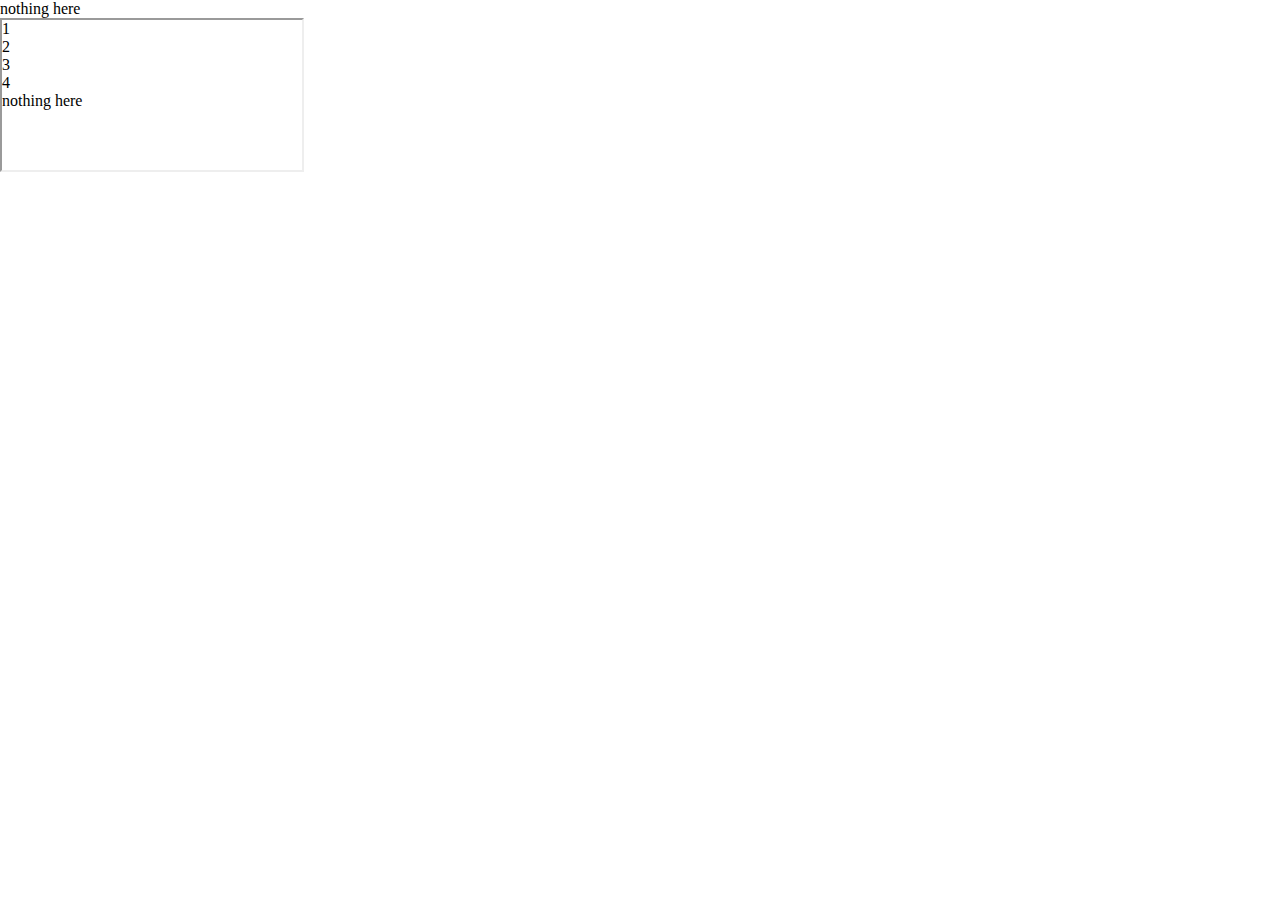
==== index.html @ 5c9a7772 "Update index.html" ====
<!DOCTYPE html>
<html>
<head>
	<title>kk</title>
	<meta name="viewport" content="width=device-width, initial-scale=1, shrink-to-fit=no">
	<link rel="stylesheet" type="text/css" href="/source/style.css">
</head>
<body>
nothing here
	<div class="header">
		<iframe src="/source/hop.html"></iframe>
	</div>
</body>
</html>
---- source/style.css ----
body{
  margin:0px;
}
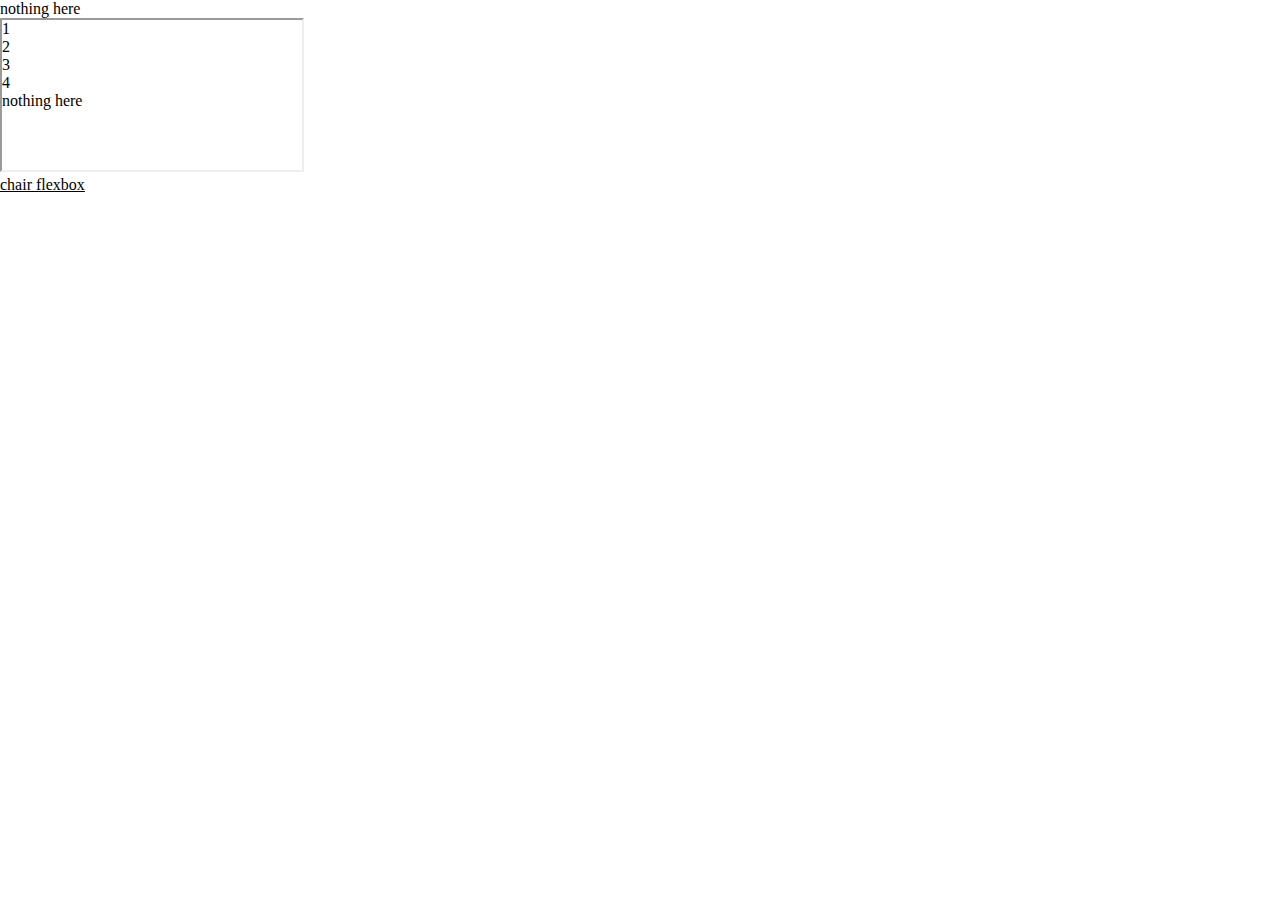
==== commit c2723fbf: "Update index.html" ====
--- a/index.html
+++ b/index.html
@@ -10,5 +10,6 @@
 	<div class="header">
 		<iframe src="/source/hop.html"></iframe>
 	</div>
+	<a href="https://amuname.github.io/figma_makets/super_chair.html">chair flexbox</a>
 </body>
 </html> 
--- a/source/style.css
+++ b/source/style.css
@@ -1,3 +1,7 @@
+*{
+  box-sizing:border-box;
+  color:black;
+}
 body{
   margin:0px;
 }
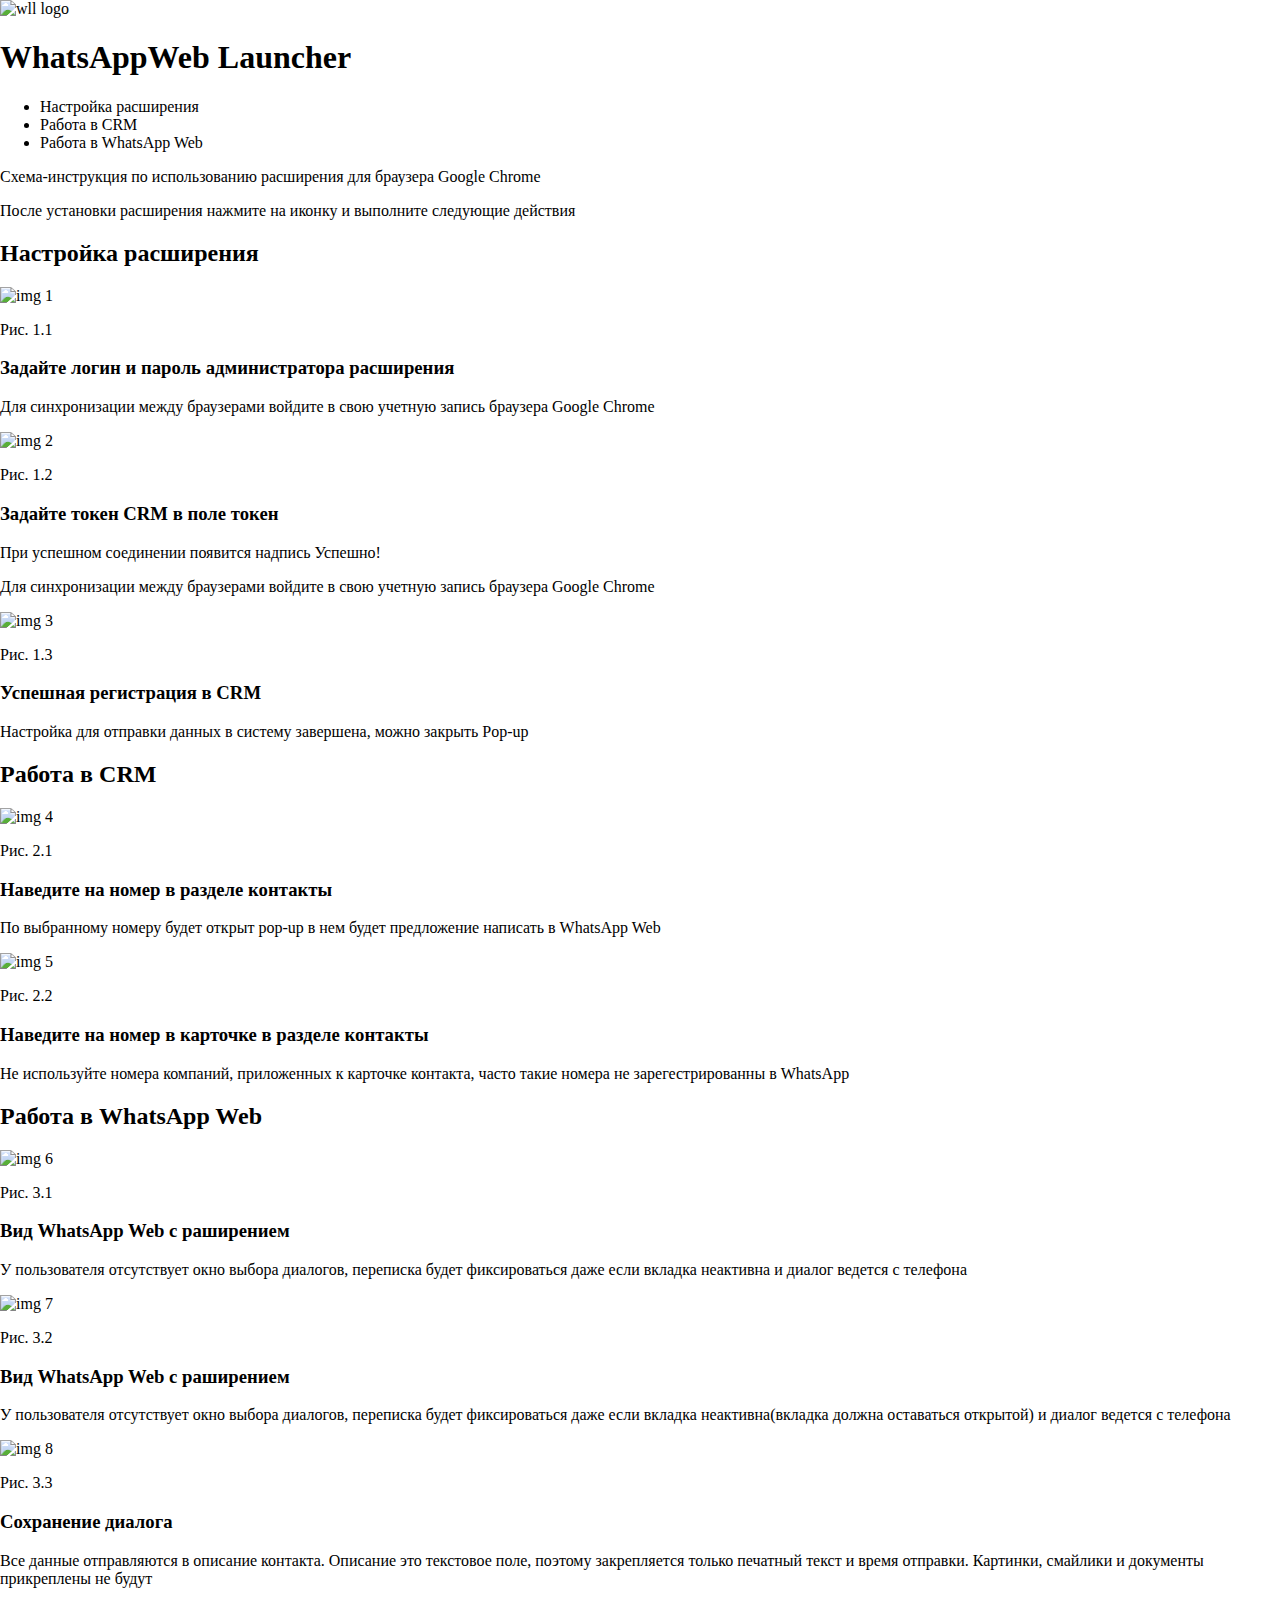
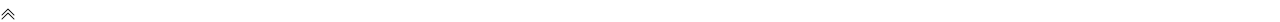
==== commit c2a9e87b: "Update index.html" ====
--- a/index.html
+++ b/index.html
@@ -1,15 +1,120 @@
 <!DOCTYPE html>
-<html>
+<html lang="ru">
 <head>
-	<title>kk</title>
-	<meta name="viewport" content="width=device-width, initial-scale=1, shrink-to-fit=no">
-	<link rel="stylesheet" type="text/css" href="/source/style.css">
+	<meta charset="UTF-8">
+	<meta name="viewport" content="width=device-width, initial-scale=1.0">
+	<title>WWL Manual</title>
+	<link rel="stylesheet" href="style.css">
+	<script src="script.js"></script>
+	<meta name="google-site-verification" content="xncTET_kudhDsgTc_poBBCs-qqYAIWMmEkUR-TT7Ugs" />
 </head>
 <body>
-nothing here
-	<div class="header">
-		<iframe src="/source/hop.html"></iframe>
+	<div class="img-cont">
+		<img src="icon.jpg" alt="wll logo">
 	</div>
-	<a href="https://amuname.github.io/figma_makets/super_chair.html">chair flexbox</a>
+	<h1>WhatsAppWeb Launcher</h1>
+	<ul>
+		<li onclick="toMenu(1);">Настройка расширения</li>
+		<li onclick="toMenu(2);">Работа в CRM</li>
+		<li onclick="toMenu(3);">Работа в WhatsApp Web</li>
+	</ul>
+	<p>
+		Схема-инструкция по использованию расширения для браузера Google Chrome
+	</p>
+	<p>
+		После установки расширения нажмите на иконку и выполните следующие действия
+	</p>
+	<h2 id="m1">Настройка расширения</h2>
+	<div class="scr">
+		<img src="scr1.PNG" alt="img 1">
+		<p>Рис. 1.1</p>
+		<h3>
+			Задайте логин и пароль администратора расширения
+		</h3>
+		<p>
+			Для синхронизации между браузерами войдите в свою учетную запись браузера Google Chrome
+		</p>
+	</div>
+	<div class="scr">
+		<img src="scr2.PNG" alt="img 2">
+		<p>Рис. 1.2</p>
+		<h3>
+			Задайте токен CRM в поле токен
+		</h3>
+		<p onclick="toSrc3();">
+			При успешном соединении появится надпись Успешно!
+		</p>
+		<p>
+			Для синхронизации между браузерами войдите в свою учетную запись браузера Google Chrome
+		</p>
+	</div>
+	<div class="scr">
+		<img src="scr3.PNG" alt="img 3">
+		<p id="scr3">Рис. 1.3</p>
+		<h3>
+			Успешная регистрация в CRM
+		</h3>
+		<p>
+			Настройка для отправки данных в систему завершена, можно закрыть Pop-up
+		</p>
+	</div>
+	<h2 id="m2">Работа в CRM</h2>
+	<div class="scr">
+		<img src="scr4.PNG" alt="img 4">
+		<p>Рис. 2.1</p>
+		<h3>
+			Наведите на номер в разделе контакты
+		</h3>
+		<p>
+			По выбранному номеру будет открыт pop-up в нем будет предложение написать в WhatsApp Web
+		</p>
+	</div>
+	<div class="scr">
+		<img src="scr5.PNG" alt="img 5">
+		<p>Рис. 2.2</p>
+		<h3>
+			Наведите на номер в карточке в разделе контакты
+		</h3>
+		<p>
+			Не используйте номера компаний, приложенных к карточке контакта, часто такие номера не зарегестрированны в WhatsApp
+		</p>
+	</div>
+	<h2 id="m3">Работа в WhatsApp Web</h2>
+	<div class="scr">
+		<img src="scr6.PNG" alt="img 6">
+		<p>Рис. 3.1</p>
+		<h3>
+			Вид WhatsApp Web с раширением
+		</h3>
+		<p>
+			У пользователя отсутствует окно выбора диалогов, переписка будет фиксироваться даже если вкладка неактивна и диалог ведется с телефона
+		</p>
+	</div>
+	<div class="scr">
+		<img src="scr7.PNG" alt="img 7">
+		<p>Рис. 3.2</p>
+		<h3>
+			Вид WhatsApp Web с раширением
+		</h3>
+		<p>
+			У пользователя отсутствует окно выбора диалогов, переписка будет фиксироваться даже если вкладка неактивна(вкладка должна оставаться открытой) и диалог ведется с телефона
+		</p>
+	</div>
+	<div class="scr">
+		<img src="scr8.png" alt="img 8">
+		<p>Рис. 3.3</p>
+		<h3>
+			Сохранение диалога
+		</h3>
+		<p>
+			Все данные отправляются в описание контакта. Описание это текстовое поле, поэтому закрепляется только печатный текст и время отправки. Картинки, смайлики и документы прикреплены не будут
+		</p>
+	</div>
+	<div class="to-top" onclick="toTop();">
+		<svg style="vertical-align: middle;" width="1em" height="1em" viewBox="0 0 16 16" class="bi bi-chevron-double-up" fill="currentColor" xmlns="http://www.w3.org/2000/svg">
+  			<path fill-rule="evenodd" d="M7.646 2.646a.5.5 0 0 1 .708 0l6 6a.5.5 0 0 1-.708.708L8 3.707 2.354 9.354a.5.5 0 1 1-.708-.708l6-6z"/>
+  			<path fill-rule="evenodd" d="M7.646 6.646a.5.5 0 0 1 .708 0l6 6a.5.5 0 0 1-.708.708L8 7.707l-5.646 5.647a.5.5 0 0 1-.708-.708l6-6z"/>
+		</svg>
+	</div>
 </body>
-</html> 
+</html>
--- a/style.css
+++ b/style.css
@@ -0,0 +1,3 @@
+body{
+  margin:0px;
+}
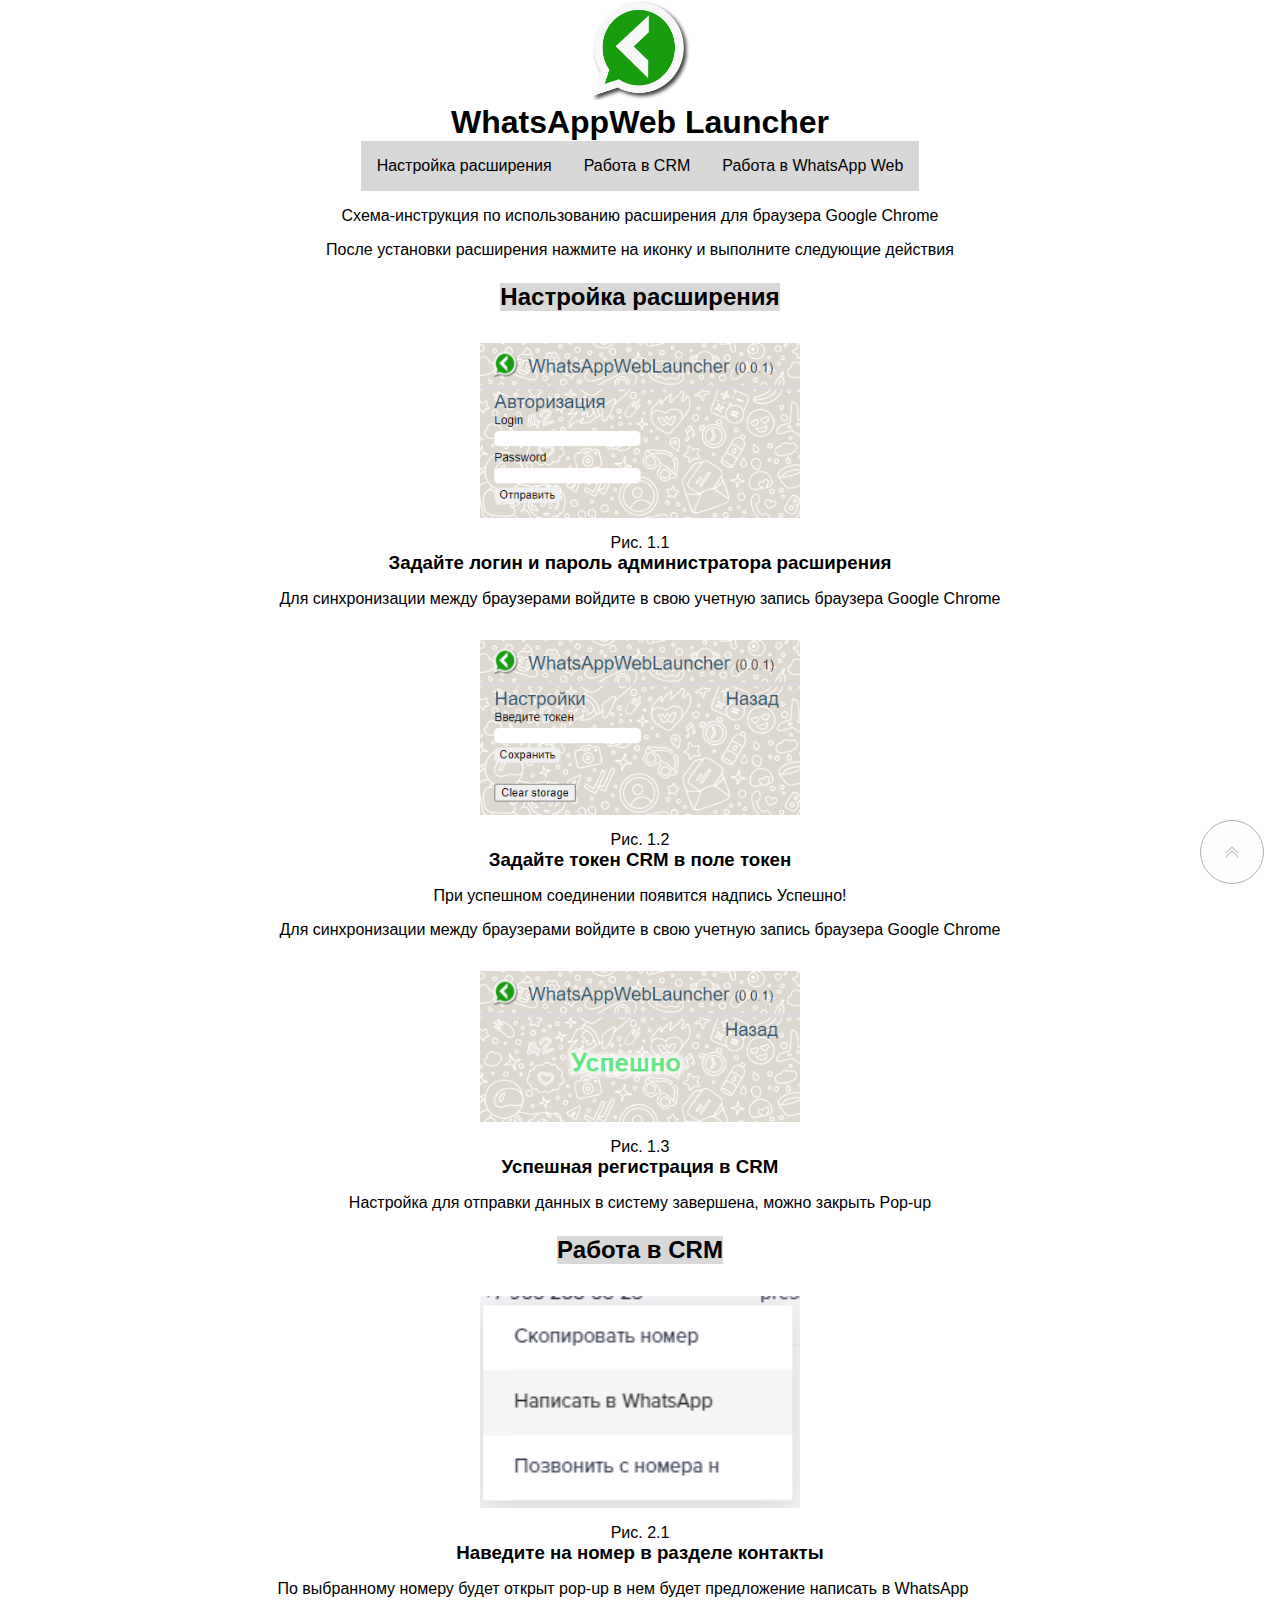
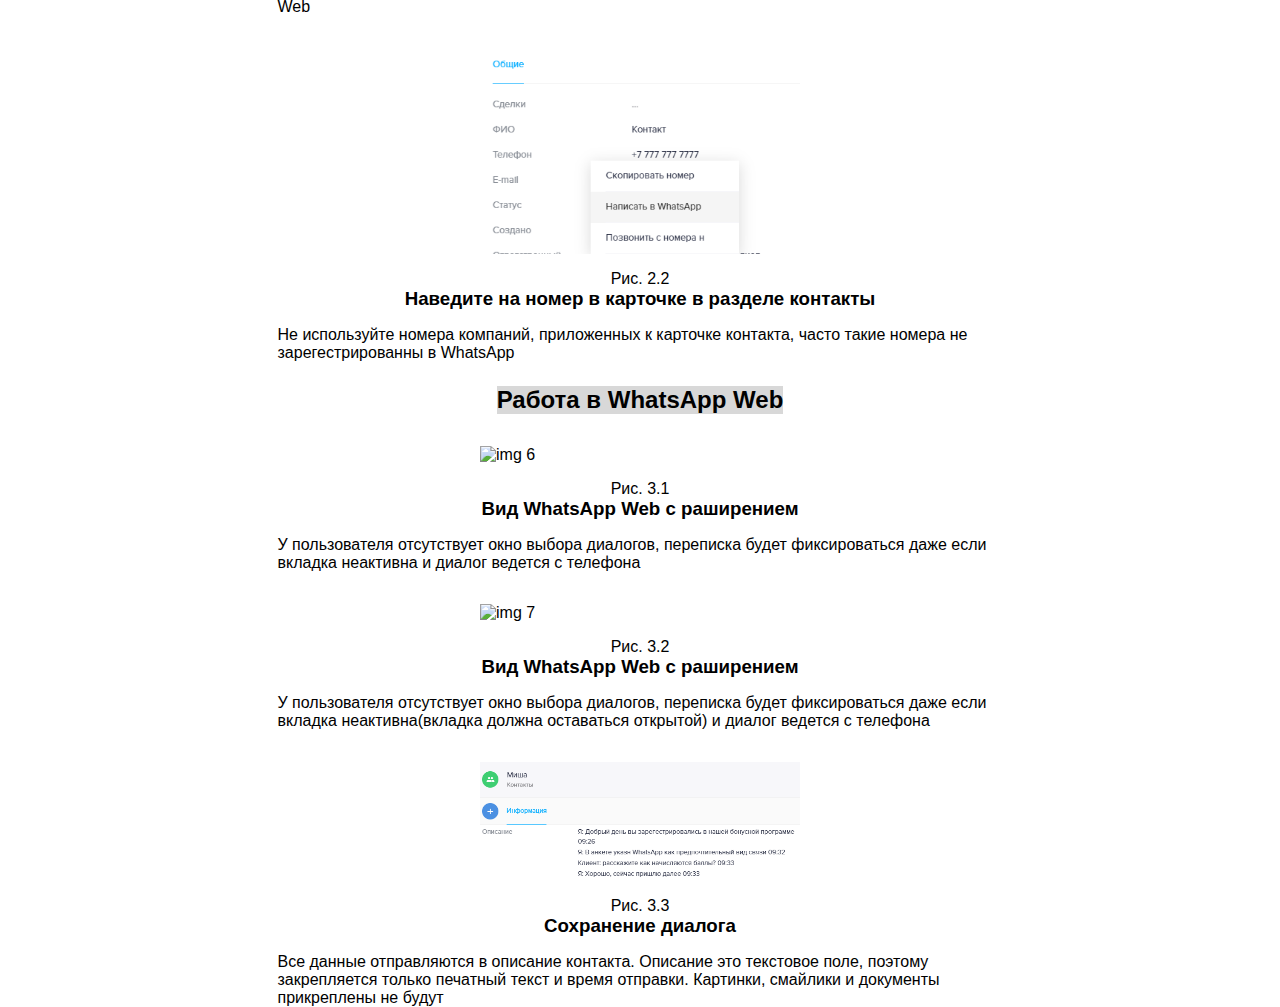
==== commit 831ab15b: "Update index.html" ====
--- a/index.html
+++ b/index.html
@@ -4,13 +4,13 @@
 	<meta charset="UTF-8">
 	<meta name="viewport" content="width=device-width, initial-scale=1.0">
 	<title>WWL Manual</title>
-	<link rel="stylesheet" href="style.css">
-	<script src="script.js"></script>
+	<link rel="stylesheet" href="wwl/style.css">
+	<script src="wwl/script.js"></script>
 	<meta name="google-site-verification" content="xncTET_kudhDsgTc_poBBCs-qqYAIWMmEkUR-TT7Ugs" />
 </head>
 <body>
 	<div class="img-cont">
-		<img src="icon.jpg" alt="wll logo">
+		<img src="wwl/icon.jpg" alt="wll logo">
 	</div>
 	<h1>WhatsAppWeb Launcher</h1>
 	<ul>
@@ -26,7 +26,7 @@
 	</p>
 	<h2 id="m1">Настройка расширения</h2>
 	<div class="scr">
-		<img src="scr1.PNG" alt="img 1">
+		<img src="wwl/scr1.PNG" alt="img 1">
 		<p>Рис. 1.1</p>
 		<h3>
 			Задайте логин и пароль администратора расширения
@@ -36,7 +36,7 @@
 		</p>
 	</div>
 	<div class="scr">
-		<img src="scr2.PNG" alt="img 2">
+		<img src="wwl/scr2.PNG" alt="img 2">
 		<p>Рис. 1.2</p>
 		<h3>
 			Задайте токен CRM в поле токен
@@ -49,7 +49,7 @@
 		</p>
 	</div>
 	<div class="scr">
-		<img src="scr3.PNG" alt="img 3">
+		<img src="wwl/scr3.PNG" alt="img 3">
 		<p id="scr3">Рис. 1.3</p>
 		<h3>
 			Успешная регистрация в CRM
@@ -60,7 +60,7 @@
 	</div>
 	<h2 id="m2">Работа в CRM</h2>
 	<div class="scr">
-		<img src="scr4.PNG" alt="img 4">
+		<img src="wwl/scr4.PNG" alt="img 4">
 		<p>Рис. 2.1</p>
 		<h3>
 			Наведите на номер в разделе контакты
@@ -70,7 +70,7 @@
 		</p>
 	</div>
 	<div class="scr">
-		<img src="scr5.PNG" alt="img 5">
+		<img src="wwl/scr5.PNG" alt="img 5">
 		<p>Рис. 2.2</p>
 		<h3>
 			Наведите на номер в карточке в разделе контакты
@@ -81,7 +81,7 @@
 	</div>
 	<h2 id="m3">Работа в WhatsApp Web</h2>
 	<div class="scr">
-		<img src="scr6.PNG" alt="img 6">
+		<img src="wwl/scr6.PNG" alt="img 6">
 		<p>Рис. 3.1</p>
 		<h3>
 			Вид WhatsApp Web с раширением
@@ -91,7 +91,7 @@
 		</p>
 	</div>
 	<div class="scr">
-		<img src="scr7.PNG" alt="img 7">
+		<img src="wwl/scr7.PNG" alt="img 7">
 		<p>Рис. 3.2</p>
 		<h3>
 			Вид WhatsApp Web с раширением
@@ -101,7 +101,7 @@
 		</p>
 	</div>
 	<div class="scr">
-		<img src="scr8.png" alt="img 8">
+		<img src="wwl/scr8.png" alt="img 8">
 		<p>Рис. 3.3</p>
 		<h3>
 			Сохранение диалога
--- a/wwl/style.css
+++ b/wwl/style.css
@@ -0,0 +1,56 @@
+*{
+	margin: 0;
+	box-sizing: border-box;
+}
+body, .scr, ul {
+	display: flex;
+	align-items: center;
+	justify-content: center;
+	font-family: sans-serif;
+	flex-direction: column;
+}
+h2{
+	margin: 1em 0 0;
+	background: #d8d8d8;
+}
+ul{
+	padding: 0;
+	flex-direction: row;
+	background: #d8d8d8;
+}
+li{
+	list-style-type: none;
+	margin: 1em;
+}
+.img-cont>img {
+	height: 100px;
+	width: 100px;
+}
+.scr>img {
+	width: 320px;
+}
+p{
+	padding: 1em 0 0;
+	max-width: 725px;
+}
+.scr{
+	margin: 2em 0 0;
+}
+body > div:nth-child(8) > p:nth-child(4):hover, li:hover, li:active{
+	color: #8b859a;
+	cursor:pointer;
+}
+.to-top{
+	cursor: pointer;
+	right: 1em;
+	bottom: 1em;
+	position: fixed;
+	text-align: center;
+	padding-top: 1.3em;
+	opacity: 30%;
+	width: 4em;
+	height: 4em;
+	background-color: #fbf7f7;
+	border-radius: 50%;
+	border: solid 1px;
+}